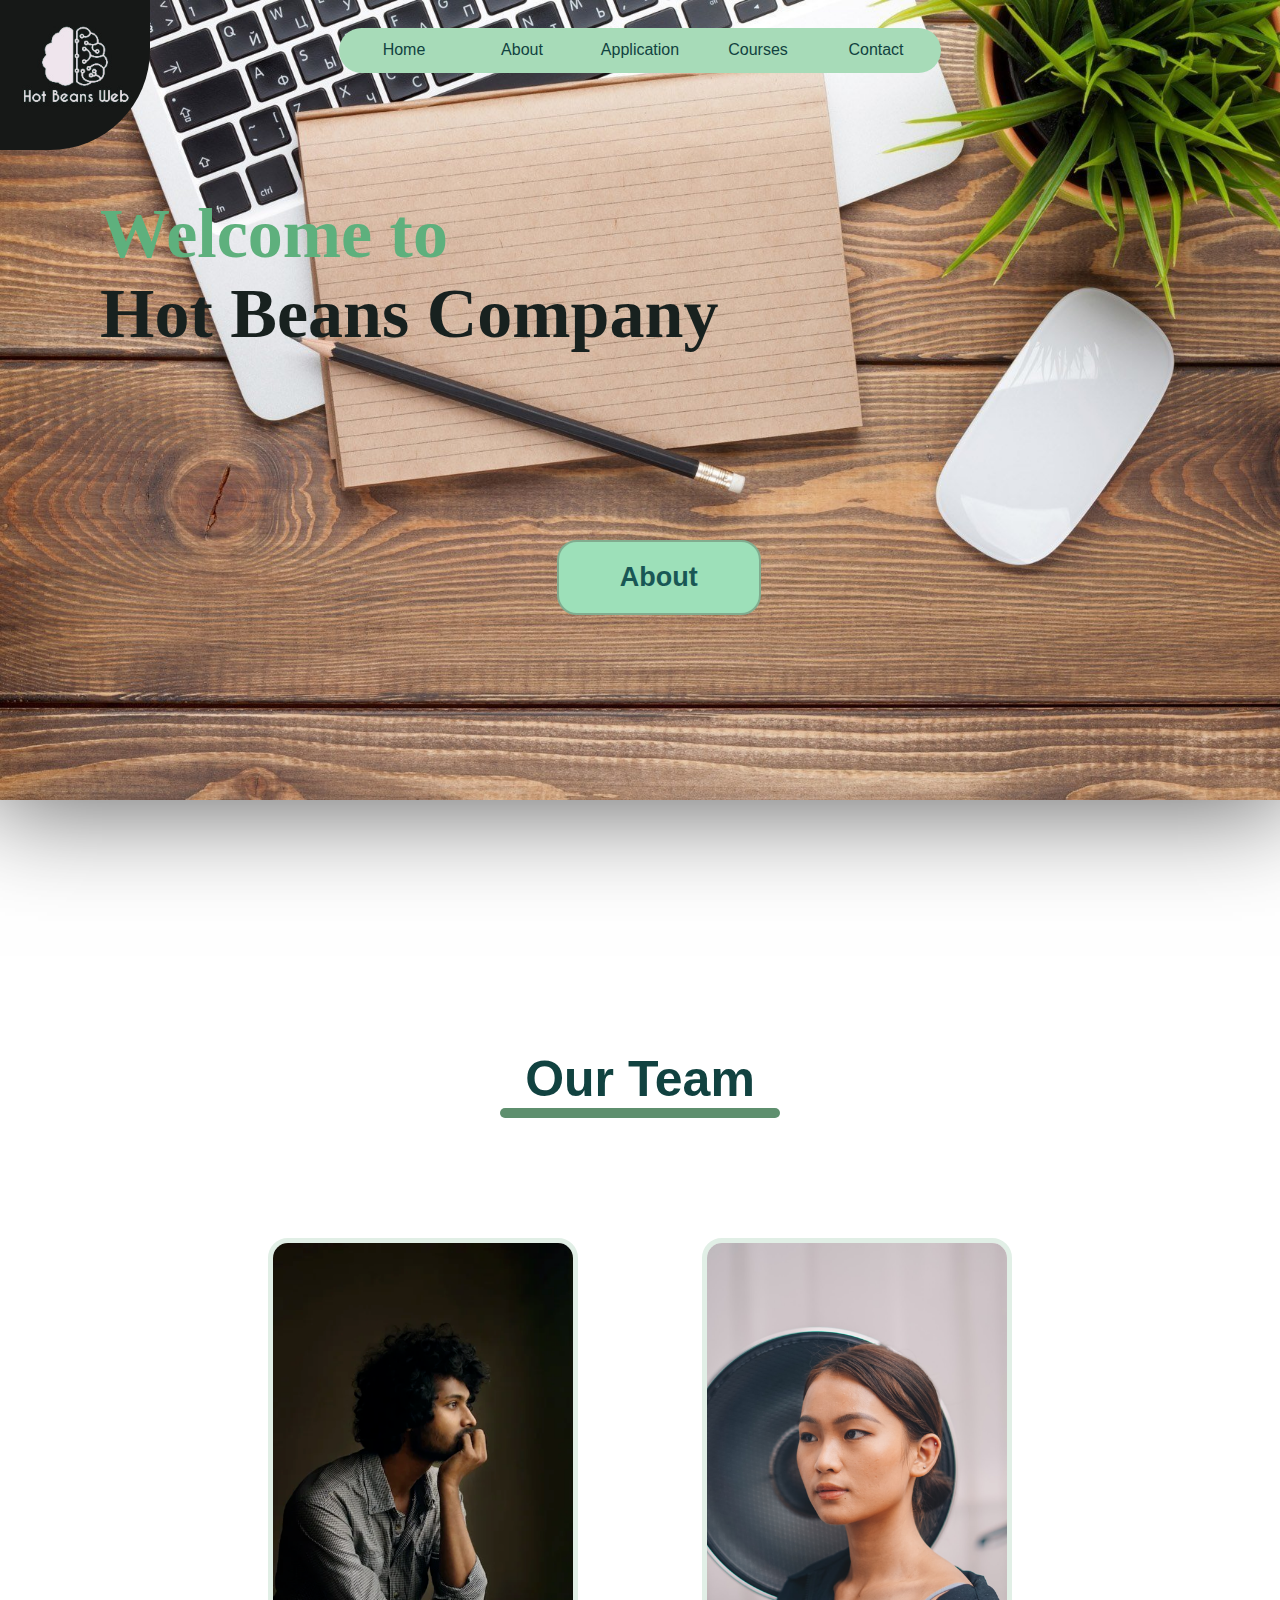
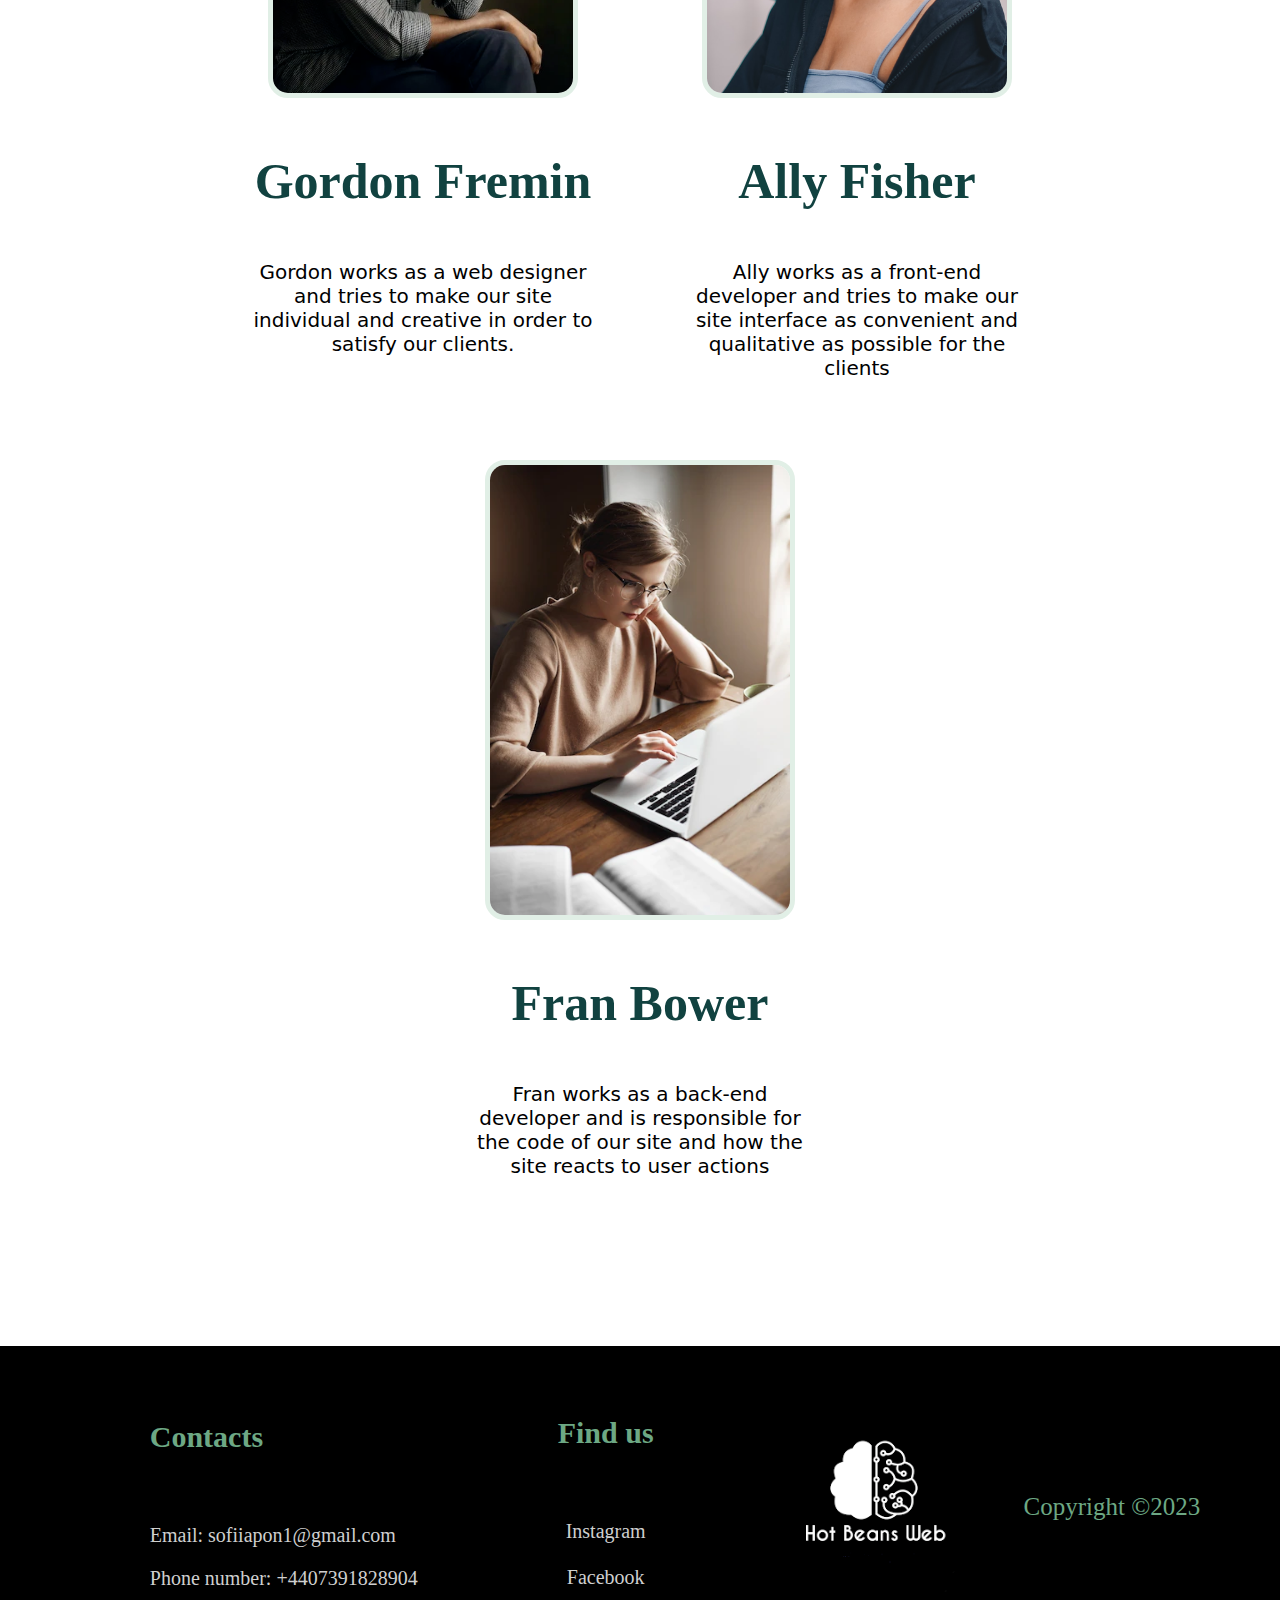
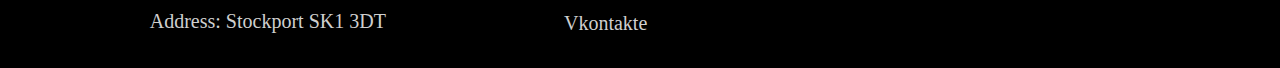
==== index.html @ d0cafeb8 "Add files via upload" ====
<!DOCTYPE html>
<html>
    <head>
        <meta charset="UTF-8">
        <link
        rel="stylesheet"
        href="https://cdnjs.cloudflare.com/ajax/libs/animate.css/4.1.1/animate.min.css"/>
        <link rel="stylesheet" href="style.css">
        <title>Hot Beans Company</title>       
    </head>
           
    <body>
        <div class="ImHead">            
             <div class="AboutHead">                       
                <img class="logoo" src="img/logo_head.jpg" alt="nope">  
                <h1>Welcome to </h1>
                <h2>Hot Beans Company</h2> 
                <div class="vaar">
                <ul class="navigation">
                    <a href="index.html" class="button"><li>Home</li></a> 
                    <a href="about.html" class="button"><li>About</li></a> 
                    <a href="application.html" class="button" ><li>Application</li></a> 
                    <a href="courses.html" class="button"><li>Courses</li></a> 
                    <a href="contact.html" class="button" ><li>Contact</li></a>                           
                </ul>                        
             </div>
             <ul class="ab">
                    <a href="about.html" class="button"><li>About</li></a>
                </ul>      
             </div>
            </div>
        <div class="Team">
             <h1>Our Team</h1>
             <div class="line"></div>
             <div class="MyTeam">
                <div class="cir"></div>
             <div class="block">             
                <img src="img/empl1.png" alt="">
                
                <h3>Gordon Fremin</h3>
                <p1>Gordon works as a web designer and tries to make our site individual and creative in order to satisfy our clients.</p1>
                 
            </div>    
             <div class="block">
                <img src="img/empl2.png" alt="">              
                <h3>Ally Fisher</h3>
                <p1>Ally works as a front-end developer and tries to make our site interface as convenient and qualitative as possible for the clients</p1>          
            </div>
            <div class="block">
                <img src="img/empl3.webp" alt="">               
                <h3>Fran Bower</h3> 
                <p1>Fran works as a back-end developer and is responsible for the code of our site and how the site reacts to user actions </p1>
                </div>
            </div>
        </div>
        <div class="down">
                <div class="block2">
                    <h6>Contacts</h6>
                     <p2>Email: sofiiapon1@gmail.com</p2>
                     <p2>Phone number: +4407391828904</p2>
                     <p2>Address: Stockport SK1 3DT</p2>
                </div>
             <div class="block2">
                <h6>Find us</h6>
                 <a href="https://www.instagram.com/who.are.your_friends/" class="button"><li>Instagram</li></a> 
                 <a href="https://www.facebook.com/profile.php?id=100024440055445" class="button"><li>Facebook</li></a> 
                 <a href="https://vk.com/my.wiza" class="button"><li>Vkontakte</li></a> 
             </div> 
             <div class="logo">
                <img src="img/logo_bottom.png" alt="nope" style="border-color: azure; height: 200px;">  
             </div>
             <p>Copyright ©2023</p>
         </div>
    </body>
</html>
---- style.css ----
@import url('https://fonts.googleapis.com/css2?family=Alexandria&family=Alfa+Slab+One&family=Signika&display=swap');
body {
    margin: 0;
    padding: 0;
}
.ImHead{    
    background-image:  url(img/head.jpg); 
    height: 800px;
    width: 100%;
    background-position: absolute;
    background-size: cover;
    margin-bottom: 100px;
    padding: 0;
    box-shadow:0px -5px 100px 12px rgba(97,97,97,1);
    -webkit-box-shadow:0px -5px 100px 12px rgba(97,97,97,1);
    -moz-box-shadow:0px -5px 100px 12px rgba(97,97,97,1);
    }

.AboutHead{  
    text-align: justify;
}
.logoo{
    height: 150px;
    border-bottom-right-radius: 100px;
    margin-bottom: 40px;
}
.navigation{
    -webkit-text-fill-color: #114240;
    background-color: #A7DBB8;
    font-family:'Franklin Gothic Medium', 'Arial Narrow', Arial, sans-serif;
    position: fixed;
    font-size: 16px;
    text-align: center;
    border-radius: 30px;
    padding: 0px 6px 0px 6px;
    animation: fadeInDown;
    animation-duration: 2s;
    display: flex;
    list-style: none;
}
.navigation > a > li{
    border-radius: 13px;
    width: 100px;
    padding: 9px;
}
.navigation > a{
    display: flex;
    justify-content: center;
    align-items: center;
    height: 45px;
    color:#114240;
    border-radius: 13px;
}
.navigation > a > li:hover {
    background:#a0ceaf;
}
.vaar {
    width: 100%;
    top:0;
    position: absolute;
    height: 100px;
    display: flex;
    align-items: center;
    justify-content: center;
}
a{
    text-decoration: none;
}
 .ImHead > .AboutHead >  h1 {
    font-size:70px;
    color: #5eb07d;
    margin: auto;
    padding-left: 100px;
 }
 .ImHead > .AboutHead > h2{
    color:#18211F;
    padding-left: 100px;
    margin: auto;
    font-size: 70px;
 }
 .ab{
    padding-inline-start: 0px;
    background-color:#9de0b9;
    border-color:#81ac8f;
    border-width: 2px;
    border-style: solid;
    font-size: 27px;   
    text-align: center;
    border-radius: 20px;
    list-style: none;
    width: 200px;
    margin: 14.5% auto auto 43.5%;     
    font-family: "Gill Sans", sans-serif;
    font-weight: 600;
 }
 .ab > a{
    color:#195755;
 }
 .ab > a > li{
    border-radius: 20px;
    padding: 20px;
 }
 .ab > a > li:hover{
    background:#8dd1a3;
 }
.Team > h1{
    font-size: 50px;
    text-align: center;
    color: #114240;
    margin: auto;
    padding-top: 150px;
    font-family: "Gill Sans", sans-serif;
}
.line{
    height: 10px;
    margin: 0px 500px 80px 500px;
    background-color: #5E8F6E;
    border-radius: 30px;
} 
.MyTeam {
    text-align: center;
    padding-bottom: 10%;
}
.block {
    max-height: 1000px;
    max-width: 350px;
    word-break:normal;
    display: inline-block;
    padding: 40px 40px 40px 40px;
    width: 500px;
    margin: 0 auto;
    vertical-align: top;
}

.block > img{
    width: 300px;
    height: auto;
    text-align: left;
    margin: 0px 50px 0px 20px;
    border-radius: 20px;
    border-width: 5px;
    border-color: #e1efe6;
    border-style:solid;
}

h3{
    color: #114240;
    font-size: 50px;
}

.block > p1 {
    padding: auto;
    font-family: system-ui;
    font-size: 20px;
}

.down{
    width: cover;
    background-color: black;
    color: #6da884;
    display: flex;
    align-items: center;
    justify-content: center;
}

.down > p{
    font-size: 25px;
    padding-left: 50px;
}

h6{
    padding: auto;
    font-size: 30px;
}

.siety{
    padding-left: 100px;
    padding-bottom: 60px;
    font-size: 20px;
} 

.block2{
padding:0px 70px 10px 70px;
}

.block2 > a{
    color:rgb(207, 207, 207);
    margin: auto 20px auto auto;
    list-style-type: none;
    font-size: 20px;
    text-align: center;
}

.down > .block2 > p2{
    color:rgb(207, 207, 207);
    margin: auto auto 20px auto;
    list-style-type: none;
    font-size: 20px;
    display:list-item;
    list-style-type: none;
}

.logo{
    padding-left: 50px;
}

.Head{   
    background-image:  url(img/); 
    height: 500px;
    width: 100%;
    background-position: absolute;
    background-size: cover;
    padding: 0;
    box-shadow:0px -5px 100px 12px rgba(97,97,97,1);
    -webkit-box-shadow:0px -5px 100px 12px rgba(97,97,97,1);
    -moz-box-shadow:0px -5px 100px 12px rgba(97,97,97,1);
}
.Head > .vaar > h1{
    font-size:70px;
    margin-top: 32%;
    color:#114240;
    text-align: center;
}
.content{
    text-align: center;
}
.content > h1{
    font-size: 50px;
    text-align: center;
    color: #114240;
    margin: auto;
    padding-top: 100px;
    font-family: "Gill Sans", sans-serif;
}
.content > p{
    padding-top: 30px;
    font-family: system-ui;
    font-size: 20px;
    word-break:normal;
    margin: 30px 400px 60px 400px;
}
.content > img{
    width: 50%;
    padding-bottom: 60px;
}
.appl{
    text-align: center;
    padding-bottom: 10%;
}
.appl > h1{
    font-size: 50px;
    text-align: center;
    color: #114240;
    margin-bottom: 40px;
    padding-top: 100px;
    font-family: "Gill Sans", sans-serif;
}
.appl > h2{
    font-family: "Gill Sans", sans-serif;
    font-size: 25px;
    text-align: center;
}
.appl > .block3{
    margin-top: 2%;
    text-align: center;
    word-break:normal;
    display: inline-block;
    width: 40%;
    vertical-align: top;
}
.appl > .block3 > h1{
    font-family: Georgia;
    font-size: 33px;
    text-decoration: underline;
}
.appl > .block3 > p{
    font-family: system-ui;
    font-size: 20px;
    word-break:normal;
}

.appl > .linee{
    height: 400px;
    width: 2px;
    background-color: #000000;
    position: absolute;
    left: 50%;
    border-radius: 5px;
    margin-right: 15px;
}
.but{
    background-color:#A7DBB8;
    border-color:#6da884;
    border-width: 2px;
    border-style: solid;
    font-size: 27px;   
    text-align: center;
    border-radius: 30px;
    list-style: none;
    width: 200px;
    margin:auto;
    margin-bottom: 60px;   
}
.but > a{
    color: #114240;
 }
.but > a > li{
    font-family: Cambria, Cochin, Georgia, Times, 'Times New Roman', serif;
    font-weight: 600;
    border-radius: 30px;
    padding: 20px;
 }
.but > a > li:hover{
    background: #a0ceaf;
 }
.cont{
    text-align: center;
    left: 50%;
}
.cont > h1{
    font-size: 50px;
    text-align: center;
    color: #114240;
    margin-bottom: 40px;
    padding-top: 40px;
    font-family: "Gill Sans", sans-serif;
}
.cont > .box{
    margin: 20px;
}
.cont > form > p > input{
    padding: 20px;
    width: 400px;
    height: 50px;
    font-size: 20px;
    border-radius: 30px;
    border-style: solid;
    border-width: 2px;
}
.cont > form > p > textarea{
    padding: 20px;
    width: 540px;
    height: 140px;
    font-size: 20px;
    border-radius: 30px;
    border-style: solid;
    border-width: 2px;
}
.cont > form > p > .Submit{
    background-color:#A7DBB8;
    border-color:#6da884;
    border-width: 2px;
    border-style: solid;
    font-size: 27px;   
    text-align: center;
    border-radius: 30px;
    list-style: none;
    width: 200px;
    margin: 14.5% auto auto 43%;   
}
.cont > form > p > .Submit > a{
    color: #114240;
 }
 .cont > form > p > .Submit> a > li{
    font-family: Cambria, Cochin, Georgia, Times, 'Times New Roman', serif;
    font-weight: 600;
    border-radius: 30px;
    padding: 20px;
 }
 .cont > form > p > .Submit > a > li:hover{
    background: #a0ceaf;
 }
 .line2{
    height: 5px;
    margin: 50px 500px 50px 500px;
    background-color:#114240;
    border-radius: 30px;
 }
.contain > .block3{
    margin: auto;
    padding: 10px;
    text-align: center;
    word-break:normal;
    display:inline-block;
}
.contain > .block3 > a > img{
    width: 500px;
    margin: auto;
    border-radius: 20px;
    padding: 10px;

}
.contain > .block3 > a{
    color: #000000;
    margin: auto;
    list-style-type: none;
    font-size: 23px;
    list-style-type: none;
    font-family: system-ui;
    text-decoration-line: underline;
    font-weight: 600;
    background-size: auto;  
 }
 .contain{
    margin-bottom:50px;
    margin-left:13%;
 }
 .cour > h1{
    font-size: 50px;
    text-align: center;
    color: #114240;
    margin: auto;
    padding-top: 100px;
    font-family: "Gill Sans", sans-serif;
 }
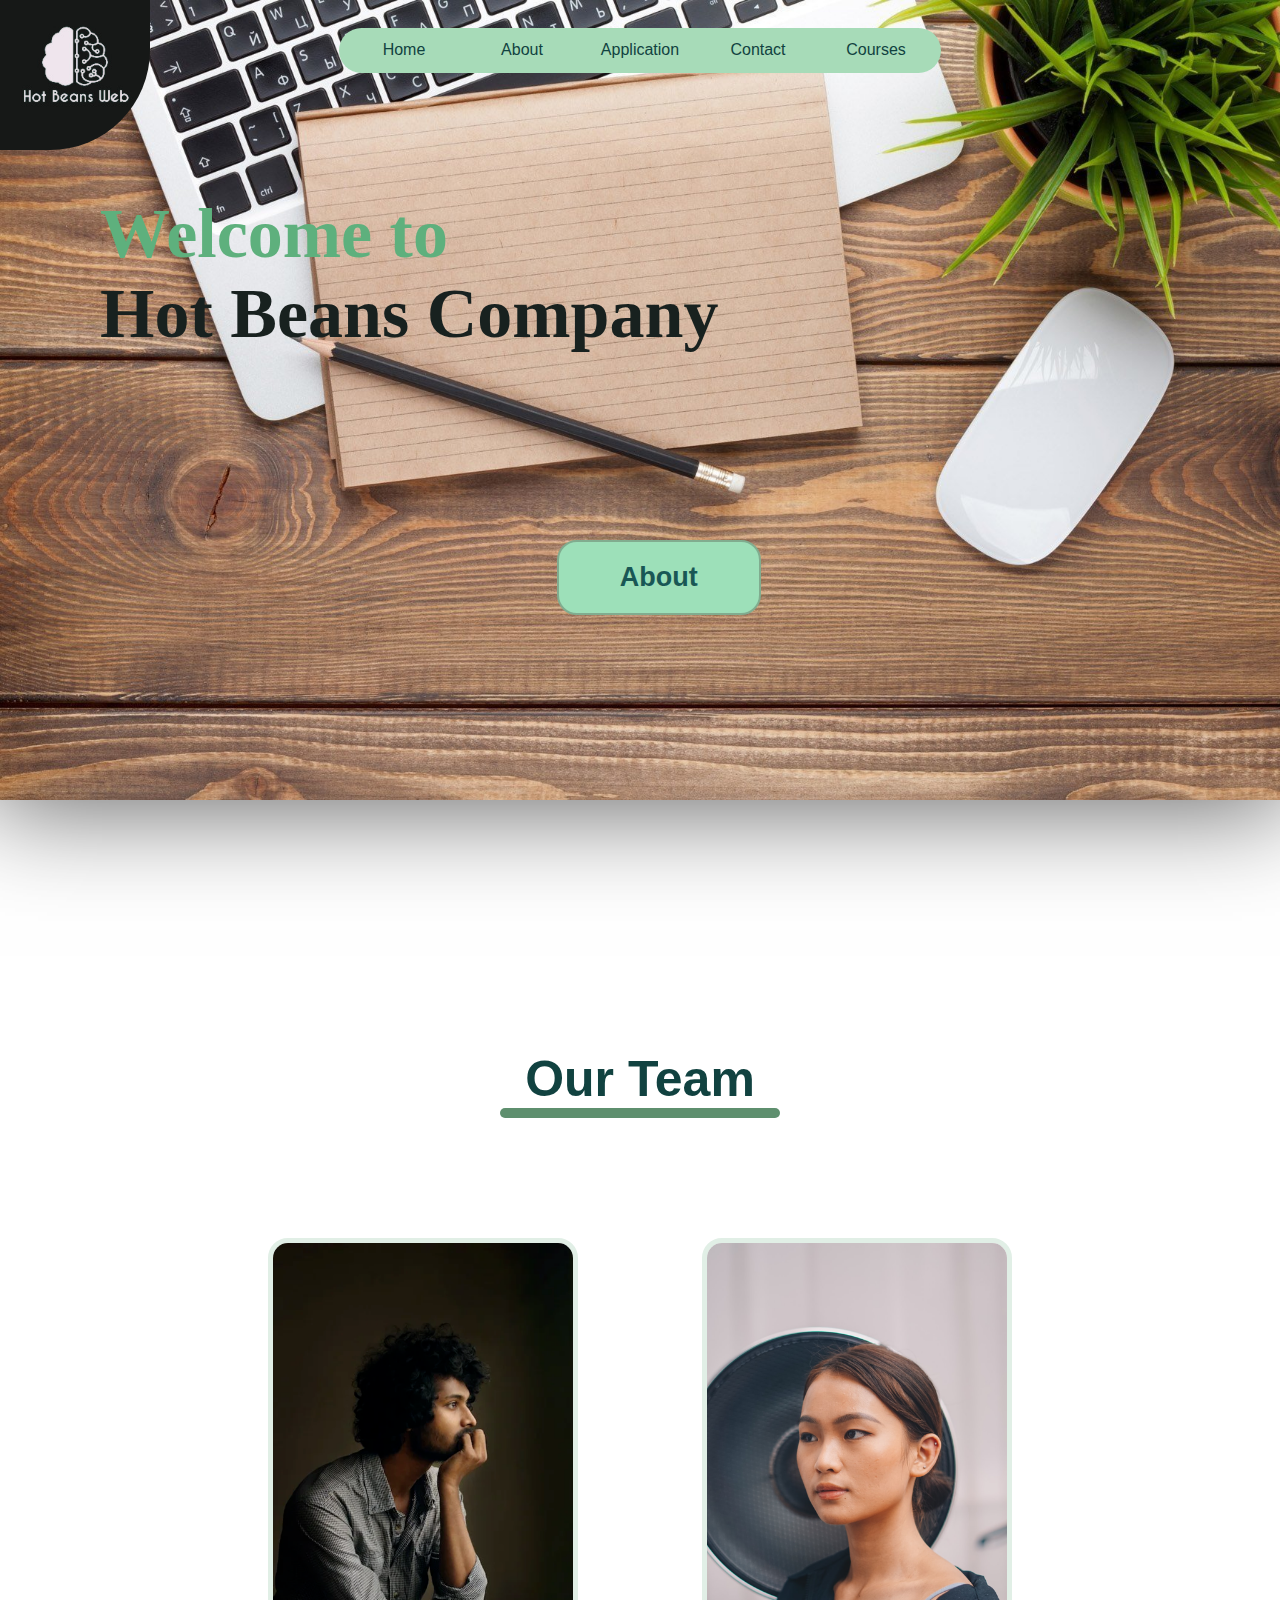
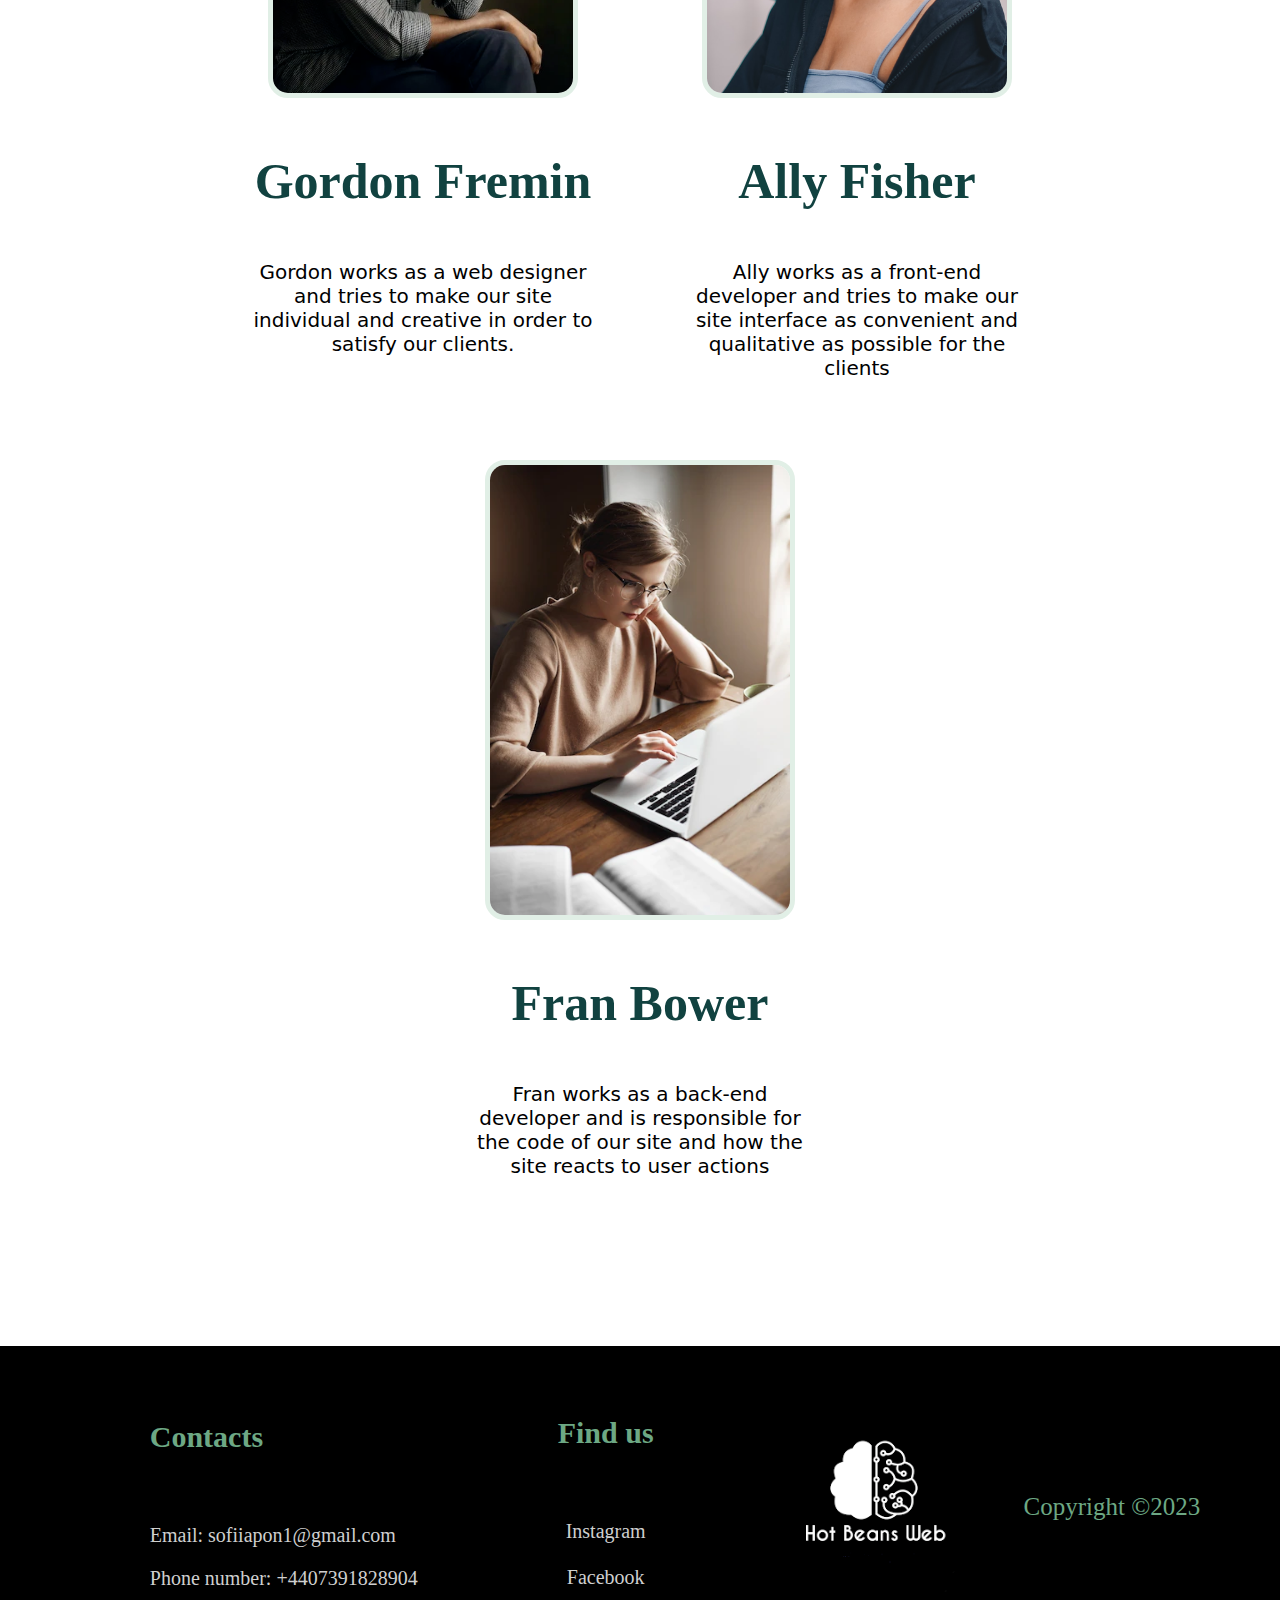
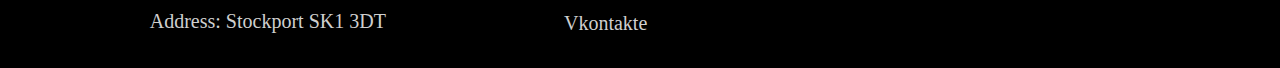
==== commit bc5dc7e0: "Update index.html" ====
--- a/index.html
+++ b/index.html
@@ -19,9 +19,9 @@
                 <ul class="navigation">
                     <a href="index.html" class="button"><li>Home</li></a> 
                     <a href="about.html" class="button"><li>About</li></a> 
-                    <a href="application.html" class="button" ><li>Application</li></a> 
+                    <a href="application.html" class="button" ><li>Application</li></a>                     
+                    <a href="contact.html" class="button" ><li>Contact</li></a>       
                     <a href="courses.html" class="button"><li>Courses</li></a> 
-                    <a href="contact.html" class="button" ><li>Contact</li></a>                           
                 </ul>                        
              </div>
              <ul class="ab">
--- a/style.css
+++ b/style.css
@@ -206,7 +206,7 @@
 }
 
 .Head{   
-    background-image:  url(img/); 
+    background-image:  url(img/head.jpg); 
     height: 500px;
     width: 100%;
     background-position: absolute;
